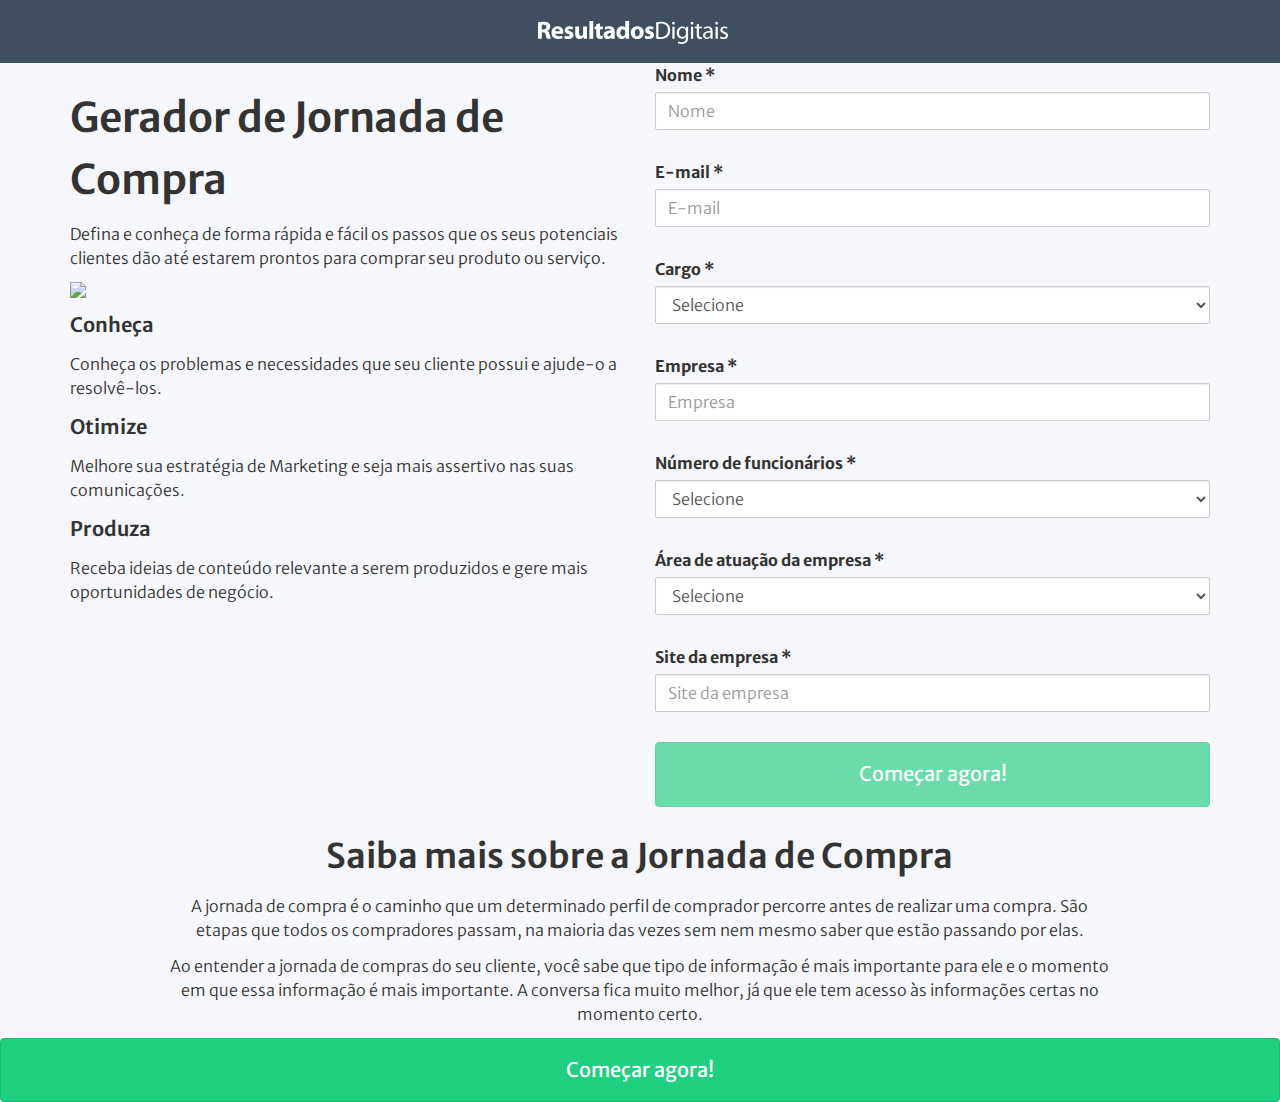
==== questions.html @ 33f63d67 "Commit inicial" ====
<!DOCTYPE html>
<html>

  <head>
  <meta charset="utf-8">

  <meta http-equiv="X-UA-Compatible" content="IE=edge">
  <meta name="viewport" content="width=device-width, initial-scale=1">

  <title>Your awesome title</title>
  <meta name="description" content="Write an awesome description for your new site here. You can edit this line in _config.yml. It will appear in your document head meta (for Google search results) and in your feed.xml site description.
">

  <link rel="stylesheet" href="/css/main.css">
  <link rel="canonical" href="http://yourdomain.com/questions.html">
  <link rel="alternate" type="application/rss+xml" title="Your awesome title" href="http://yourdomain.com/feed.xml">
  <link href='https://fonts.googleapis.com/css?family=Merriweather+Sans:100,400,700,300' rel='stylesheet' type='text/css'>

</head>


  <body>
    <header class="header">
  <nav class="navbar navbar-default">
    <div class="container-fluid">
      <div class="container">
        <div class="navbar-header">
          <a class="navbar-brand" href="#">
            <img class="brand "alt="Brand" src="img/logo-resultados-digitais.svg">
          </a>
        </div>
      </div>
    </div>
  </nav>
</header>


        <div ng-app="myApp" ng-controller="QuestionsController" ng-cloak ng-init="Init()">
  <div ng-repeat="question in QuestionsObj.Questions" ng-if="CurrentQuestion == $index">
    <div class="container-fluid" id="question">
      <div class="container">
        <div class="box-question">
          <div class="tag">[[question.Category]]<span>[[question.Id]]</span></div>
          <p ng-bind="question.Question"></p>
        </div>
      </div>
    </div>
    <div id="progressiveBar">
      <div class="progress">
        <div class="progress-bar progress-bar-info" role="progressbar" aria-valuenow="[[Percent]]" aria-valuemin="0" aria-valuemax="100" ng-style="{'width': Percent}">
          <span class="sr-only">[[Percent]] Complete</span>
        </div>
      </div>
    </div>
    <div class="container-fluid" id="alternative">
      <div class="container">
        <div class="row">
          <div class="col-md-12">
              <div ng-repeat="alternative in question.Alternatives" class="radio">
                <input type="radio" ng-value="alternative.Id" name="question_[[$parent.$index]]" id="[[$parent.$index]]_[[$index]]" ng-model="question.Answer"><label class="checkbox-inline" for="[[$parent.$index]]_[[$index]]">[[alternative.Alternative]]</label>
              </div>
              <button type="button" class="btn btn-success" ng-disabled="question.Answer == ''" ng-show="$index + 1 < QuestionsObj.Questions.length" ng-click="NextQuestion()">Próxima pergunta</button>
              <button type="button" class="btn btn-success" ng-disabled="question.Answer == ''" ng-hide="$index + 1 < QuestionsObj.Questions.length" ng-click="Finish()">Finalizar</button>
          </div>
        </div>
      </div>
    </div>
  </div>
</div>

    <footer>
  <!-- include jQuery -->
<script src="https://ajax.googleapis.com/ajax/libs/jquery/3.1.0/jquery.min.js"></script>

<!-- include Angular -->
<script type="text/javascript" src="js/angular/angular.min.js"></script>
<script type="text/javascript" src="js/angular/angular-route.min.js"></script>
<script type="text/javascript" src="js/angular/angular-cookies.min.js"></script>
<script type="text/javascript" src="js/angular/angular-animate.min.js"></script>

<!-- include jQuery UI -->
<script src="https://code.jquery.com/ui/1.11.4/jquery-ui.min.js"></script>

<!-- include bootstrap -->
<script type="text/javascript" src="js/bootstrap.min.js"></script>

<script type="text/javascript" src="js/draggableTabs.js"></script>

<script type="text/javascript" src="js/copyTarget.js"></script>

<script type="text/javascript" src="js/btnFixed.js"></script>

<script>
  $(document).ready(function() {
    $('.draggable-container ul li:last-child a').on('shown.bs.tab', function (e) {
      $( "div.draggable-container" ).removeClass( "mask" );
    })
    $('.draggable-container ul li:last-child a').on('hidden.bs.tab', function (e) {
      $( "div.draggable-container" ).addClass( "mask" );
    })
  });
</script>
  <script type="text/javascript" src="js/angular/app/app.js"></script>
<script type="text/javascript" src="js/angular/app/QuestionsValue.js"></script>
<script type="text/javascript" src="js/angular/app/services/QuestionsService.js"></script>
<script type="text/javascript" src="js/angular/app/services/RdStationIntegrationService.js"></script>
<script type="text/javascript" src="js/angular/app/services/LeadService.js"></script>
<script type="text/javascript" src="js/angular/app/questions/QuestionsController.js"></script>
</footer>


  </body>

</html>
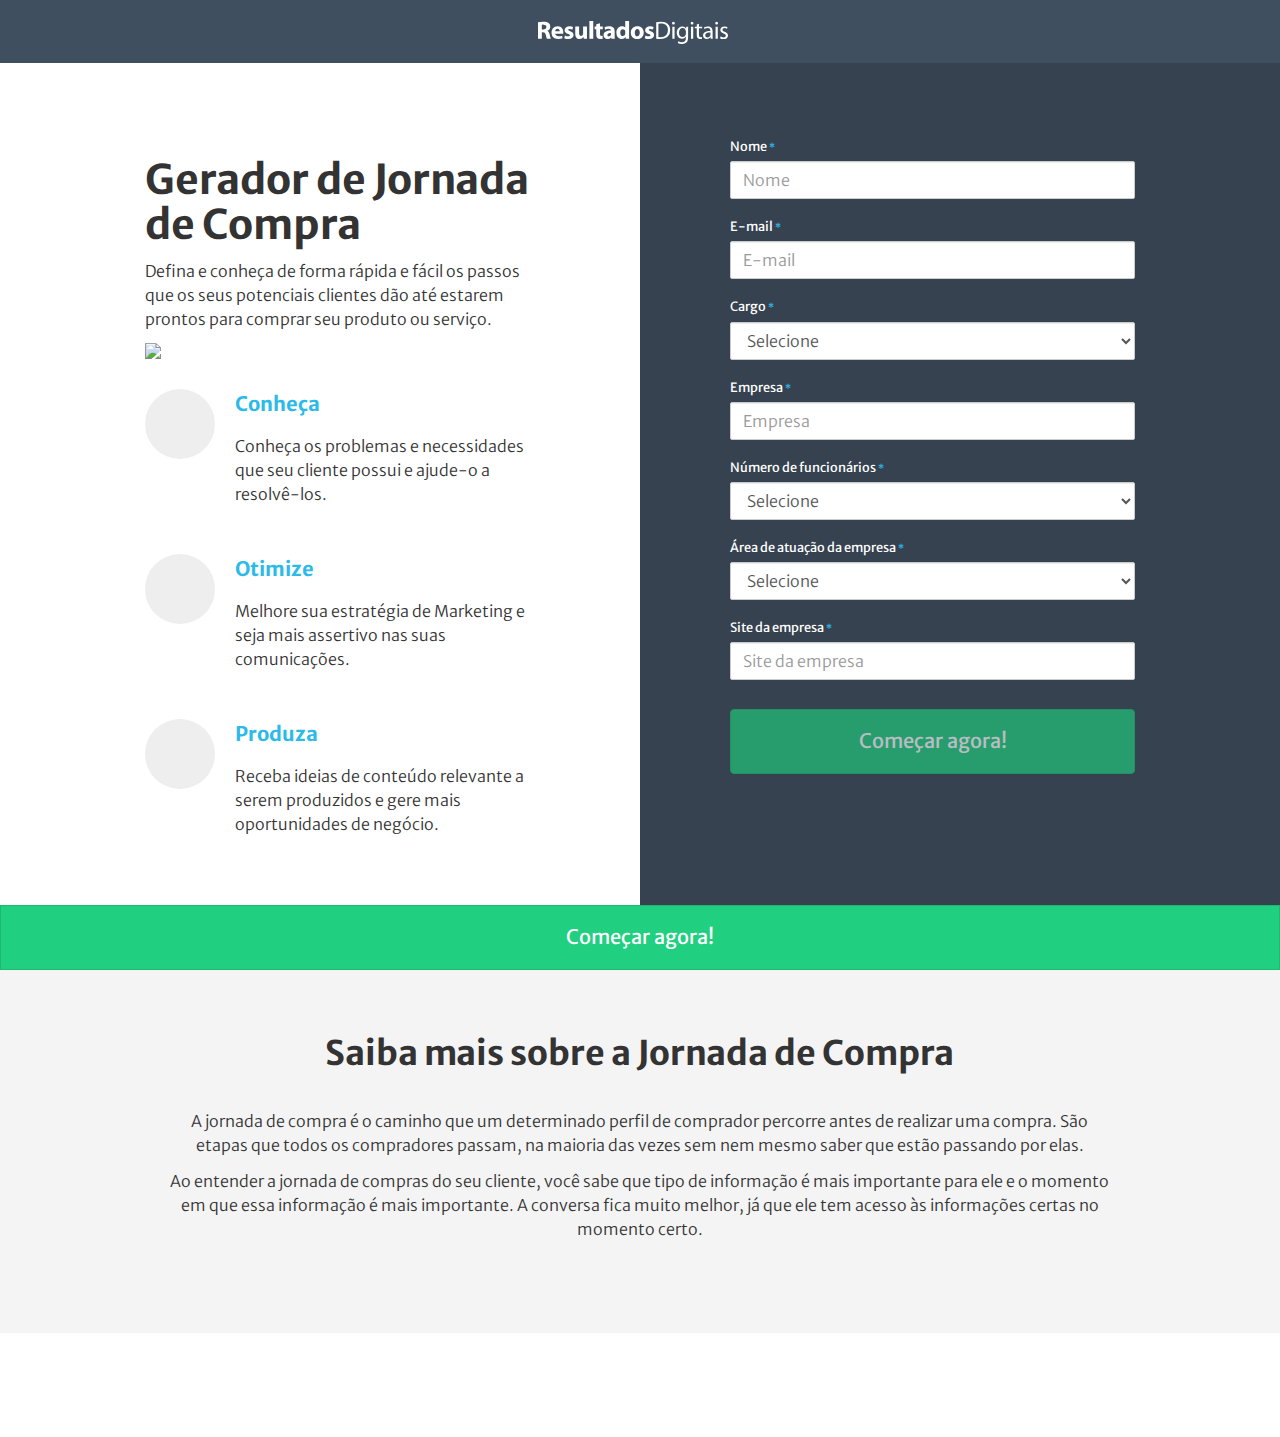
==== commit aa4e1ca4: "Nova versão" ====
--- a/questions.html
+++ b/questions.html
@@ -3,19 +3,40 @@
 
   <head>
   <meta charset="utf-8">
-
   <meta http-equiv="X-UA-Compatible" content="IE=edge">
   <meta name="viewport" content="width=device-width, initial-scale=1">
 
-  <title>Your awesome title</title>
+  <title>Your awesome title | Resultados Digitais</title>
   <meta name="description" content="Write an awesome description for your new site here. You can edit this line in _config.yml. It will appear in your document head meta (for Google search results) and in your feed.xml site description.
 ">
+  <!-- OG -->
+	<meta property="og:title" content="Gerador de Jornada de Compra" />
+	<meta property="og:type" content="website" />
+	<meta property="og:url" content="http://ferramentas.resultadosdigitais.com.br/ferramenta-jornada/" />
+	<meta property="og:image" content="http://ferramentas.resultadosdigitais.com.br/ferramenta-jornada/images/jornada_compra_og.png" />
+	<meta property="og:description" content="Defina e conheça de forma rápida e fácil os passos que os seus potenciais clientes dão até estarem prontos para comprar seu produto ou serviço." />
+  <!-- Favicon -->
+  <link rel="apple-touch-icon" sizes="57x57" href="img/favicon/apple-icon-57x57.png">
+<link rel="apple-touch-icon" sizes="60x60" href="img/favicon/apple-icon-60x60.png">
+<link rel="apple-touch-icon" sizes="72x72" href="img/favicon/apple-icon-72x72.png">
+<link rel="apple-touch-icon" sizes="76x76" href="img/favicon/apple-icon-76x76.png">
+<link rel="apple-touch-icon" sizes="114x114" href="img/favicon/apple-icon-114x114.png">
+<link rel="apple-touch-icon" sizes="120x120" href="img/favicon/apple-icon-120x120.png">
+<link rel="apple-touch-icon" sizes="144x144" href="img/favicon/apple-icon-144x144.png">
+<link rel="apple-touch-icon" sizes="152x152" href="img/favicon/apple-icon-152x152.png">
+<link rel="apple-touch-icon" sizes="180x180" href="img/favicon/apple-icon-180x180.png">
+<link rel="icon" type="image/png" sizes="192x192"  href="img/favicon/android-icon-192x192.png">
+<link rel="icon" type="image/png" sizes="32x32" href="img/favicon/favicon-32x32.png">
+<link rel="icon" type="image/png" sizes="96x96" href="img/favicon/favicon-96x96.png">
+<link rel="icon" type="image/png" sizes="16x16" href="img/favicon/favicon-16x16.png">
+<link rel="manifest" href="img/favicon/manifest.json">
+<meta name="msapplication-TileColor" content="#ffffff">
+<meta name="msapplication-TileImage" content="img/favicon/ms-icon-144x144.png">
+<meta name="theme-color" content="#ffffff">
 
-  <link rel="stylesheet" href="/css/main.css">
-  <link rel="canonical" href="http://yourdomain.com/questions.html">
+  <link rel="stylesheet" href="css/main.css">
   <link rel="alternate" type="application/rss+xml" title="Your awesome title" href="http://yourdomain.com/feed.xml">
-  <link href='https://fonts.googleapis.com/css?family=Merriweather+Sans:100,400,700,300' rel='stylesheet' type='text/css'>
-
+  <link href='https://fonts.googleapis.com/css?family=Merriweather+Sans:400,700,300' rel='stylesheet' type='text/css'>
 </head>
 
 
@@ -36,7 +57,7 @@
 
 
         <div ng-app="myApp" ng-controller="QuestionsController" ng-cloak ng-init="Init()">
-  <div ng-repeat="question in QuestionsObj.Questions" ng-if="CurrentQuestion == $index">
+  <div ng-repeat="question in QuestionsObj.Questions" class="questionAnimation" ng-show="CurrentQuestion == $index" ng-hide="CurrentQuestion != $index">
     <div class="container-fluid" id="question">
       <div class="container">
         <div class="box-question">
@@ -52,10 +73,10 @@
         </div>
       </div>
     </div>
-    <div class="container-fluid" id="alternative">
+    <div class="container-fluid" id="alternative" class="alternative">
       <div class="container">
         <div class="row">
-          <div class="col-md-12">
+          <div class="col-md-12" >
               <div ng-repeat="alternative in question.Alternatives" class="radio">
                 <input type="radio" ng-value="alternative.Id" name="question_[[$parent.$index]]" id="[[$parent.$index]]_[[$index]]" ng-model="question.Answer"><label class="checkbox-inline" for="[[$parent.$index]]_[[$index]]">[[alternative.Alternative]]</label>
               </div>
@@ -74,7 +95,6 @@
 
 <!-- include Angular -->
 <script type="text/javascript" src="js/angular/angular.min.js"></script>
-<script type="text/javascript" src="js/angular/angular-route.min.js"></script>
 <script type="text/javascript" src="js/angular/angular-cookies.min.js"></script>
 <script type="text/javascript" src="js/angular/angular-animate.min.js"></script>
 
@@ -85,8 +105,6 @@
 <script type="text/javascript" src="js/bootstrap.min.js"></script>
 
 <script type="text/javascript" src="js/draggableTabs.js"></script>
-
-<script type="text/javascript" src="js/copyTarget.js"></script>
 
 <script type="text/javascript" src="js/btnFixed.js"></script>
 
@@ -105,6 +123,7 @@
 <script type="text/javascript" src="js/angular/app/services/QuestionsService.js"></script>
 <script type="text/javascript" src="js/angular/app/services/RdStationIntegrationService.js"></script>
 <script type="text/javascript" src="js/angular/app/services/LeadService.js"></script>
+<script type="text/javascript" src="js/angular/app/services/BitlyService.js"></script>
 <script type="text/javascript" src="js/angular/app/questions/QuestionsController.js"></script>
 </footer>
 
